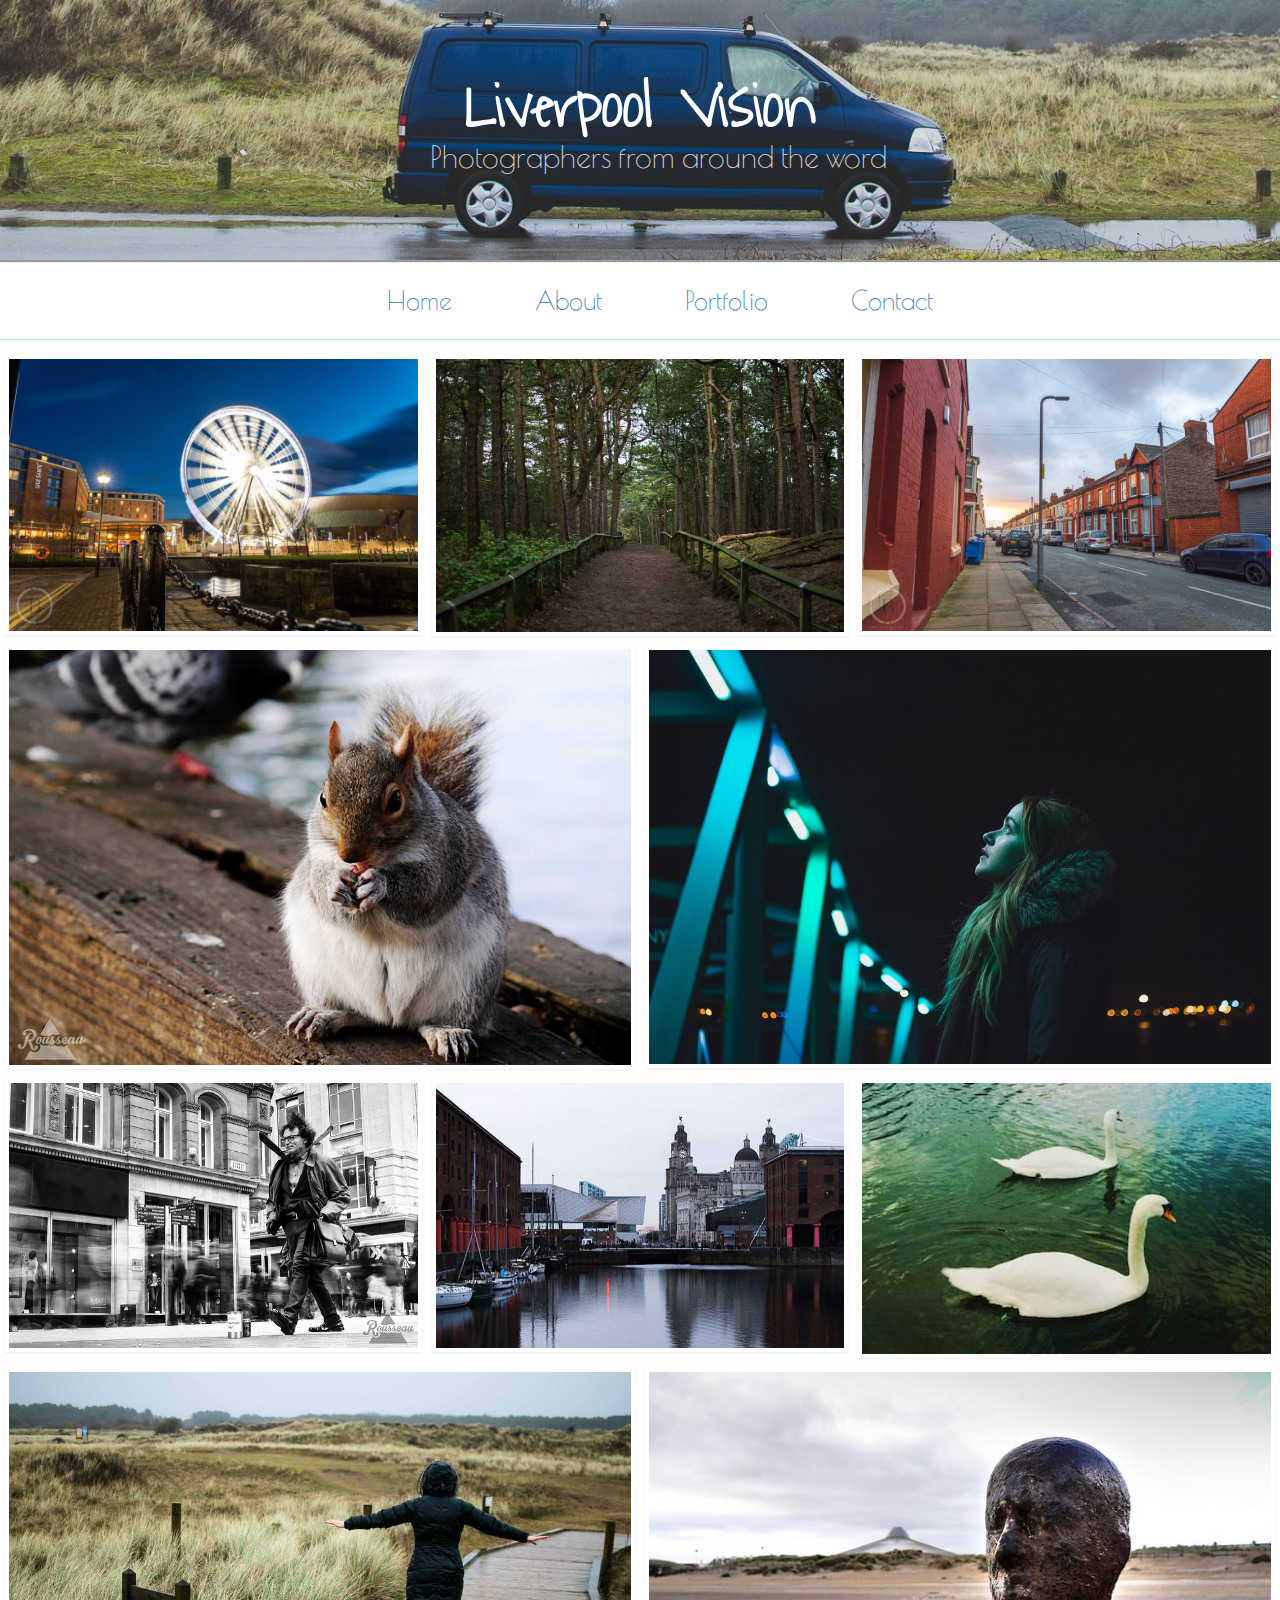
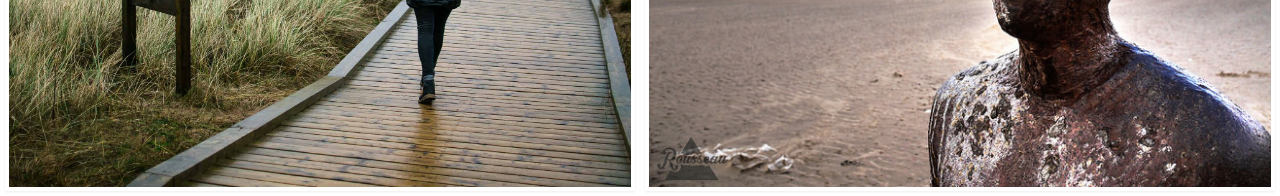
==== index.html @ 919be31b "media query" ====
<!DOCTYPE html>
<html>
  <head>
    <link href="./normalize.css" rel="stylesheet">
    <meta name="viewport" content="width=device-width, initial-scale=1">
    <link rel="stylesheet" type="text/css" href="./bootstrap-files/css/bootstrap.css">
    <link rel="stylesheet" type="text/css" href="./bootstrap-files/css/bootstrap-theme.css">
    <link rel="stylesheet" type="text/css" href="./my_website.css">
    <link rel="stylesheet" type="text/css"
          href="https://fonts.googleapis.com/css?family=Poiret One">
    <link rel="stylesheet" type="text/css"
          href="https://fonts.googleapis.com/css?family=Waiting for the Sunrise">
    <title>Liverpool Photo Blog</title>      
  </head>
  <body>
    <div class="whole-header">
      <div class="inner-headblock"
        <h1 id="main_title">
         <a id=title_link href="index.html">Liverpool Vision</a> 
        </h1>
        <h2 id="sub_heading">
          Photographers from around the word
        </h2> 
      </div>
    </div>  
           <ul id="menu_whole">
                    <li class="menu_item"><a href="#">Home</a></li>
                    <li class="menu_item"><a href="#">About</a></li>
                    <li class="menu_item"><a href="#"> Portfolio</a></li>
                    <li class="menu_item"><a href="#"> Contact</a></li>
            </ul>
    <div class="container.fluid">

      <div class="row">
        <div class="col-xs-12 col-sm-6 col-md-4">   
          <a href="Brian_wheel.jpeg" target="blank" class="thumbnail">
            <img src="Brian_wheel.jpeg" alt="Wheel at Docks">
          </a>
        </div>

        <div class="col-xs-12 col-sm-6 col-md-4">
          <a href="woodsreal.jpeg" target="blank" class="thumbnail">
            <img src="woodsreal.jpeg" alt="Woods">
           </a>
        </div>
        
        <div class="col-xs-12 col-sm-12 col-md-4">
            <a href="Allerton2.jpeg" target="blank" class="thumbnail">
              <img src="Allerton2.jpeg" alt="Allerton Road">
            </a>
        </div> 
      </div>

      <div class="row">
        <div class="col-xs-12 col-sm-6 col-md-6">
           <a href="Squirrel.jpeg" target="blank" class="thumbnail">
           <img src="Squirrel.jpeg" alt="Squirrel">
           </a>
        </div>
        <div class="col-xs-12 col-sm-6 col-md-6">
          <a href="Me1.png" target="blank" class="thumbnail">
            <img src="Me1.png" alt="Woman by Docks">
          </a>
        </div>
      </div>

      <div class="row">
        <div class="col-xs-12 col-sm-12 col-md-4">
            <a href="Still man.jpg" target="blank" class="thumbnail">
            <img src="Still man.jpg" alt="Still Man">
            </a>
        </div> 
        <div class="col-xs-12 col-sm-6 col-md-4">
          <a href="waterfront.jpg" target="blank" class="thumbnail">
            <img src="waterfront.jpg" alt="waterfront">
           </a>
        </div>
        <div class="col-xs-12 col-sm-6 col-md-4">
          <a href="swans.jpeg" target="blank" class="thumbnail">
              <img src="swans.jpeg" alt="Swans">
          </a>
        </div> 
      </div>

      <div class="row">
        <div class="col-xs-12 col-sm-12 col-md-6">
               <a href="woman arms.jpeg" target="blank" class="thumbnail">
              <img src="woman arms.jpeg" alt="Woman on Beach">
            </a>
        </div> 
        <div class="col-xs-12 col-sm-12 col-md-6">
               <a href="Statue.jpg" target="blank" class="thumbnail">
              <img src="Statue.jpg" alt="Statue.jpg">
            </a>
        </div>
      </div>
      
    </div>

  </body>

</html>
---- my_website.css ----
.whole-header {
	width: 100%;
	height: 260px;
}

.inner-headblock{
	background: url("van5.jpeg");
	background-size: cover;
	background-repeat: no-repeat;
	width: 100%;
	height: 260px;
	display: inline-block;
	background-position: 50% 50%;

}

#main_title {
	font-size: 65px;
	color: white;
	font-weight: bolder;
	position: absolute;
	text-align: center;
	padding-top: 60px;
	width:100%;
	font-family: "Waiting for the Sunrise";
}

#title_link{
	color:white;
	text-decoration: none;
}

#sub_heading {
	padding-left: 1cm;
	color: #d7d7d7;
	font-family: "Poiret One";
	position: absolute;
	text-align: center;
	width:100%;
	top:120px;


}

ul#menu_whole {
	font-family: "Poiret One";
	background-color: white;
	padding-bottom: 20px;
	text-align: center;
	border-bottom-style: groove;
	border-bottom-color: #ADDFFF;
	border-bottom-width: 1px;
	border-top-style: groove;
	padding-top: 20px;

}

.menu_item {
	display:inline;
	padding: 0px 40px 0px 40px;
	font-size: 1.8em;
}


body { 
	font-family: "Amatic SC"
	padding-top: 10px;
	overflow-x: hidden;

}

 .row .thumbnail {
    border:0;
    box-shadow:0;
    border-radius:0;

}

.thumbnail {
	margin-bottom: 0px;
}

.row {
	 overflow-x: hidden;
	 margin: 0px;
}

.row div {
	padding: 5px;
}



@media screen and (max-width: 352px) {

   #main_title { 
   	  font-size: 50px;
   	  padding-top: 70px; 
   	}

   #sub_heading { 
   	  font-size: 30px; 
   	}
 }
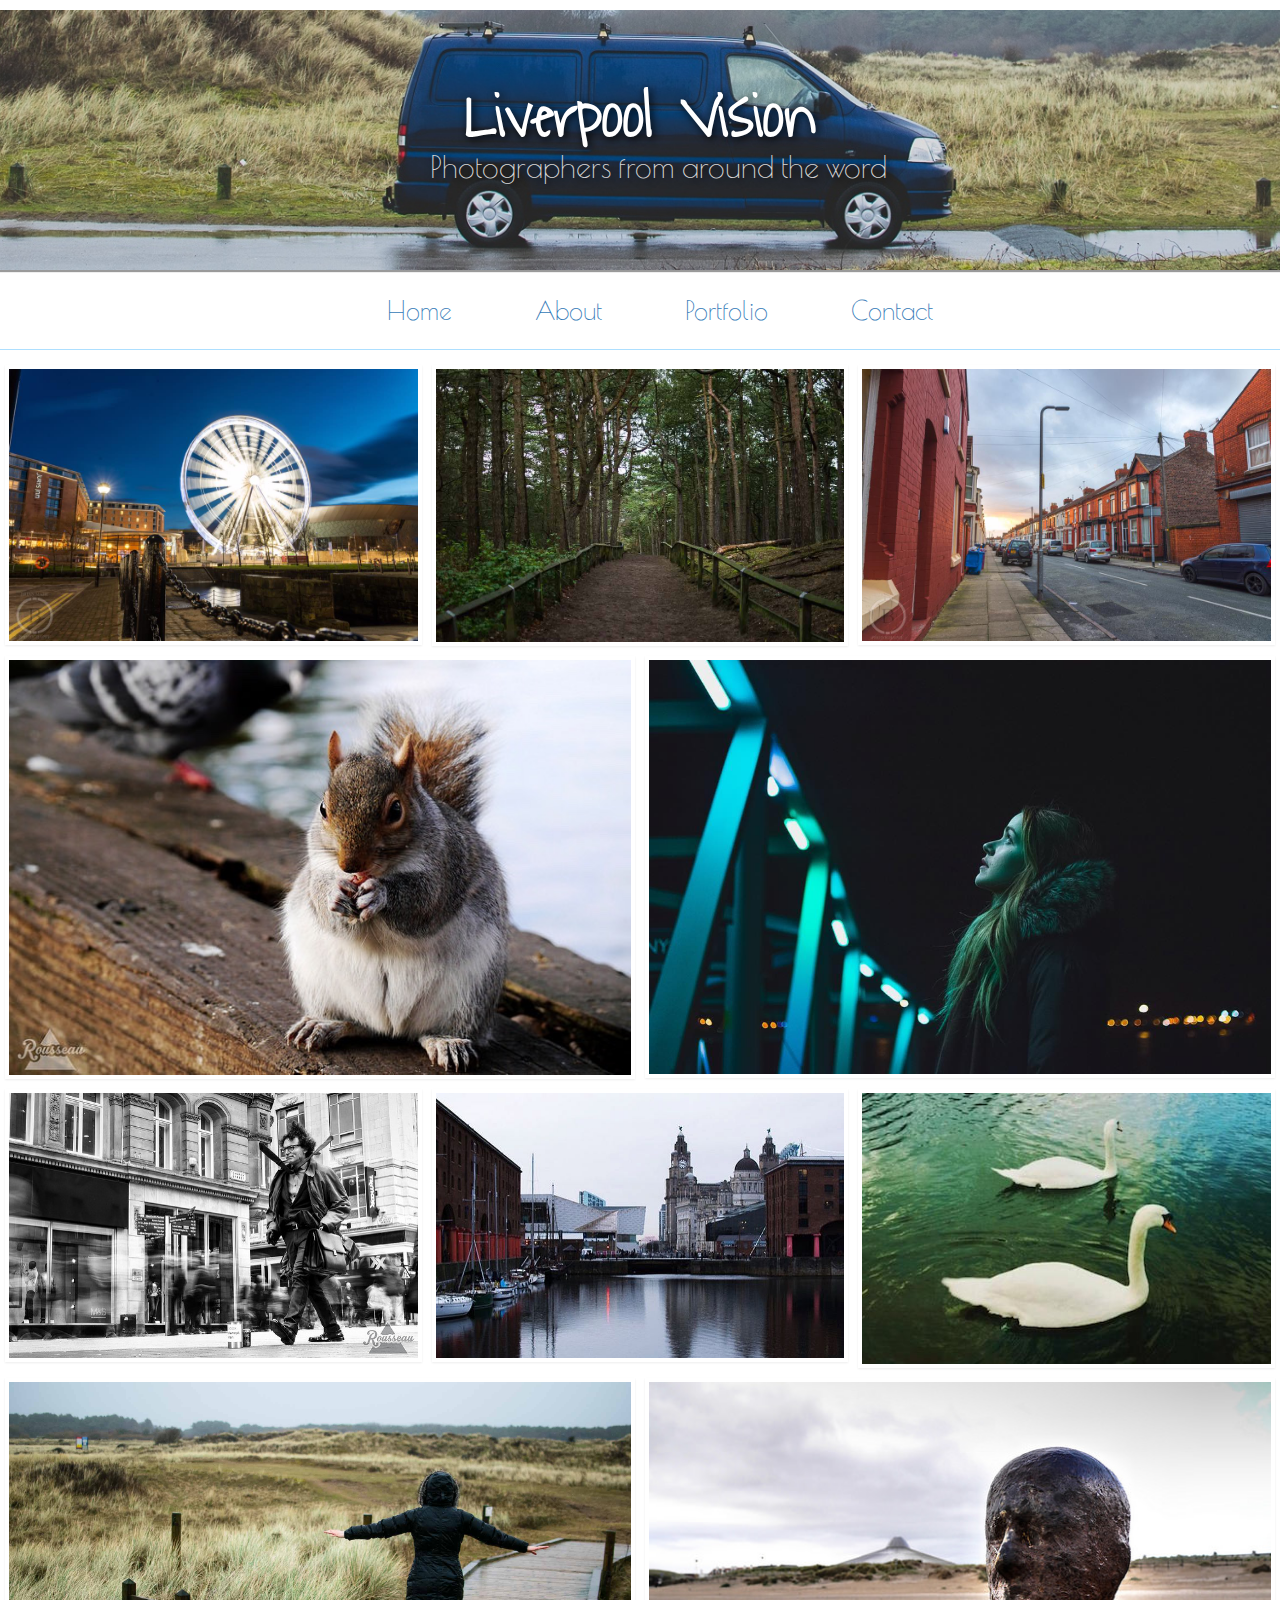
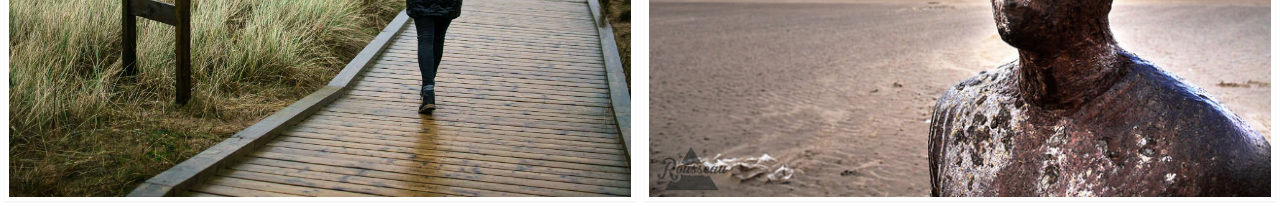
==== commit fae4f95d: "omg stuff" ====
--- a/index.html
+++ b/index.html
@@ -27,13 +27,15 @@
                     <li class="menu_item"><a href="#">Home</a></li>
                     <li class="menu_item"><a href="#">About</a></li>
                     <li class="menu_item"><a href="#"> Portfolio</a></li>
-                    <li class="menu_item"><a href="#"> Contact</a></li>
+                    <li class="menu_item"><a href="contactpage.html"> Contact</a></li>
             </ul>
     <div class="container.fluid">
 
       <div class="row">
-        <div class="col-xs-12 col-sm-6 col-md-4">   
-          <a href="Brian_wheel.jpeg" target="blank" class="thumbnail">
+        <div class="col-xs-12 col-sm-6 col-md-4"> 
+          <h3 class="text_photo"> Albert Docks</h3>
+           <h3 class="subtext_photo"> by Brian Mahe</h3>
+          <a href="https://www.facebook.com/Mahe.Brian" target="blank" class="thumbnail">
             <img src="Brian_wheel.jpeg" alt="Wheel at Docks">
           </a>
         </div>
--- a/my_website.css
+++ b/my_website.css
@@ -23,6 +23,7 @@
 	padding-top: 60px;
 	width:100%;
 	font-family: "Waiting for the Sunrise";
+	text-shadow: 2px 2px 8px #000;
 }
 
 #title_link{
@@ -63,7 +64,7 @@
 
 
 body { 
-	font-family: "Amatic SC"
+	font-family: "Poiret One";
 	padding-top: 10px;
 	overflow-x: hidden;
 
@@ -87,18 +88,72 @@
 
 .row div {
 	padding: 5px;
+
 }
 
+.text_photo {
+	text-align: center;
+	position: absolute;
+	margin-top: 25%;
+	width: 100%;
+	height:100%
+	background-color#ffffff;
+	opacity: 0;
+	color:black;
+	font-weight: bolder;
+}
 
+.subtext_photo{
+	text-align: center;
+	position: absolute;
+	margin-top: 35%;
+	width: 100%;
+	height:100%
+	background-color#ffffff;
+	opacity: 0;
+	color:black;
+	font-weight: bolder;
+	letter-spacing: 2px;
+}
+
+.col-xs-12.col-sm-6.col-md-4:hover img{
+	opacity: 0.3;
+}
+
+.col-xs-12.col-sm-6.col-md-4:hover .text_photo{
+	opacity: 1;
+
+}
+
+.col-xs-12.col-sm-6.col-md-4:hover .subtext_photo{
+	opacity: 1;
+
+}
+
+.col-xs-12.col-sm-12.col-md-4:hover img{
+	opacity: 0.3;
+}
+
+.col-xs-12.col-sm-6.col-md-6:hover img{
+	opacity: 0.3;
+}
+
+.col-xs-12.col-sm-12.col-md-6:hover img{
+	opacity: 0.3;
+}
+
+.text_wheel:hover{
+
+}
 
 @media screen and (max-width: 352px) {
 
    #main_title { 
-   	  font-size: 50px;
+   	  font-size: 45px;
    	  padding-top: 70px; 
    	}
 
    #sub_heading { 
    	  font-size: 30px; 
    	}
- }
+ }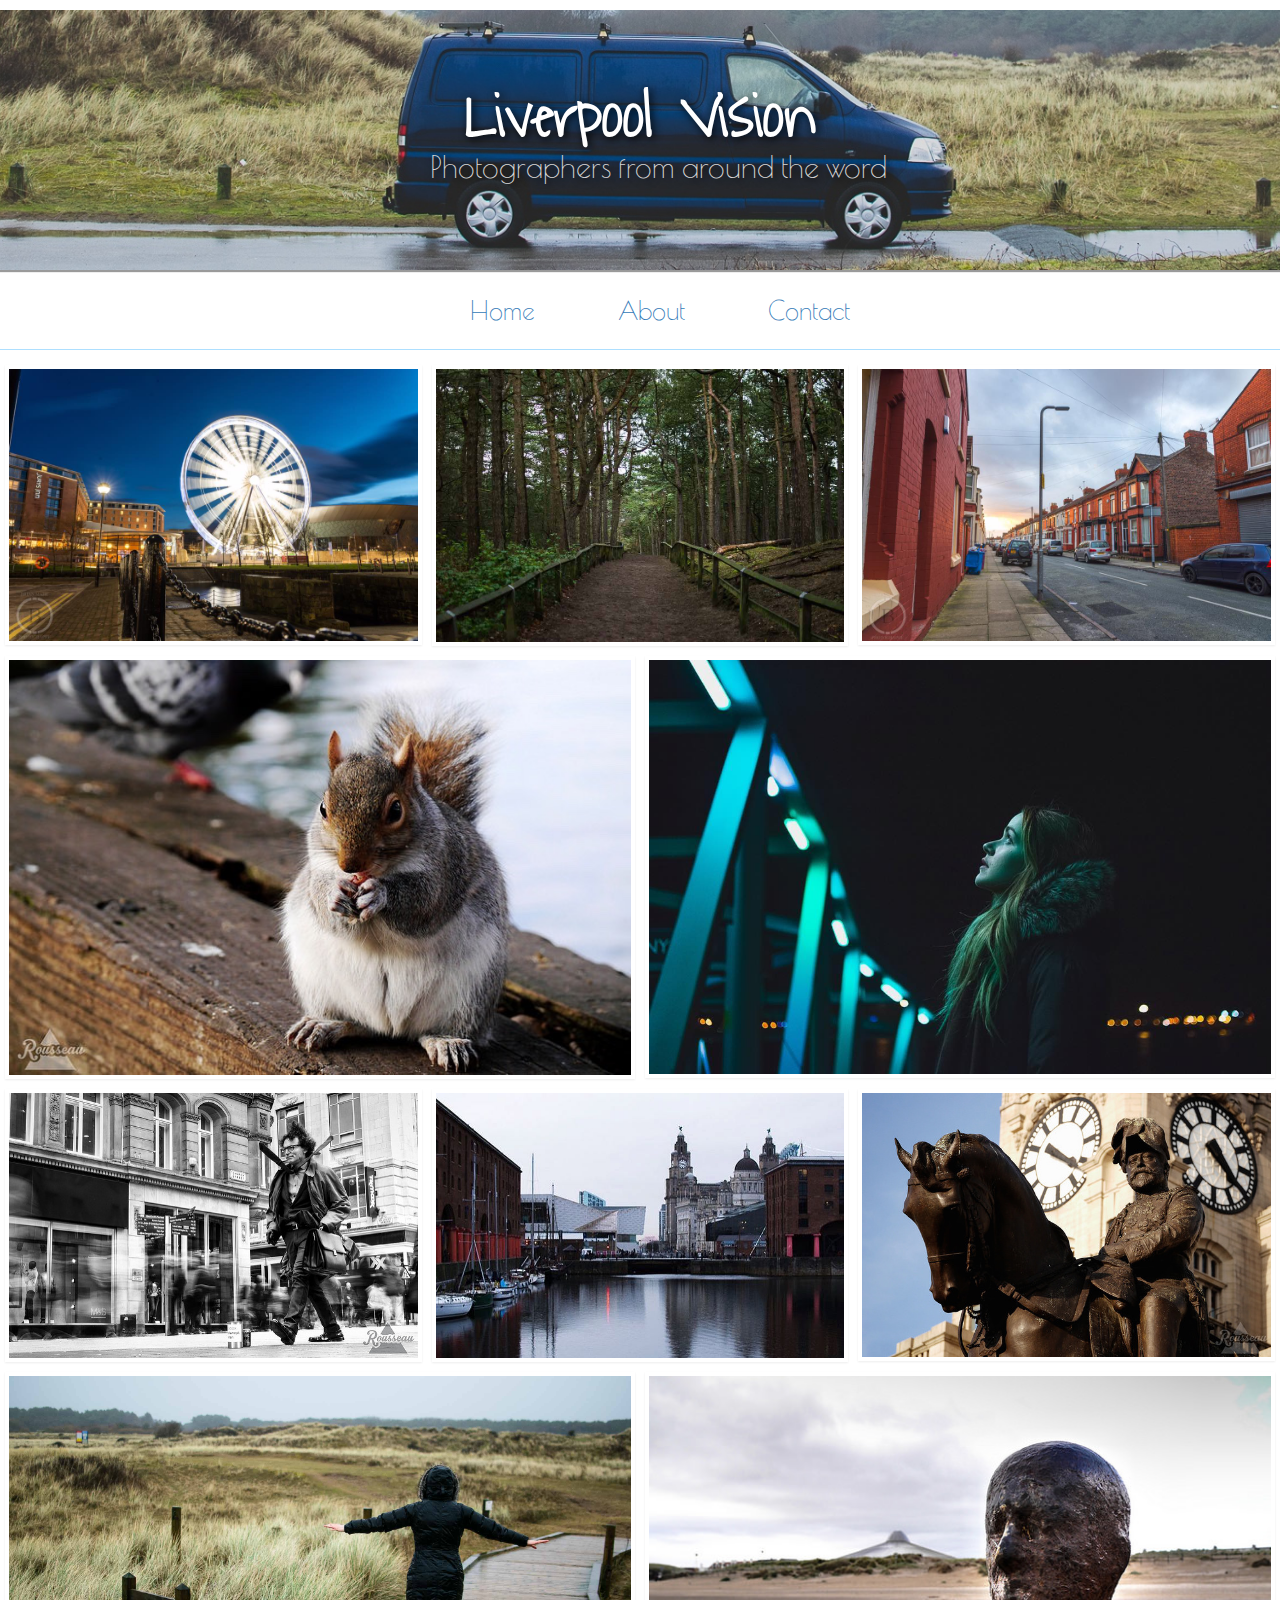
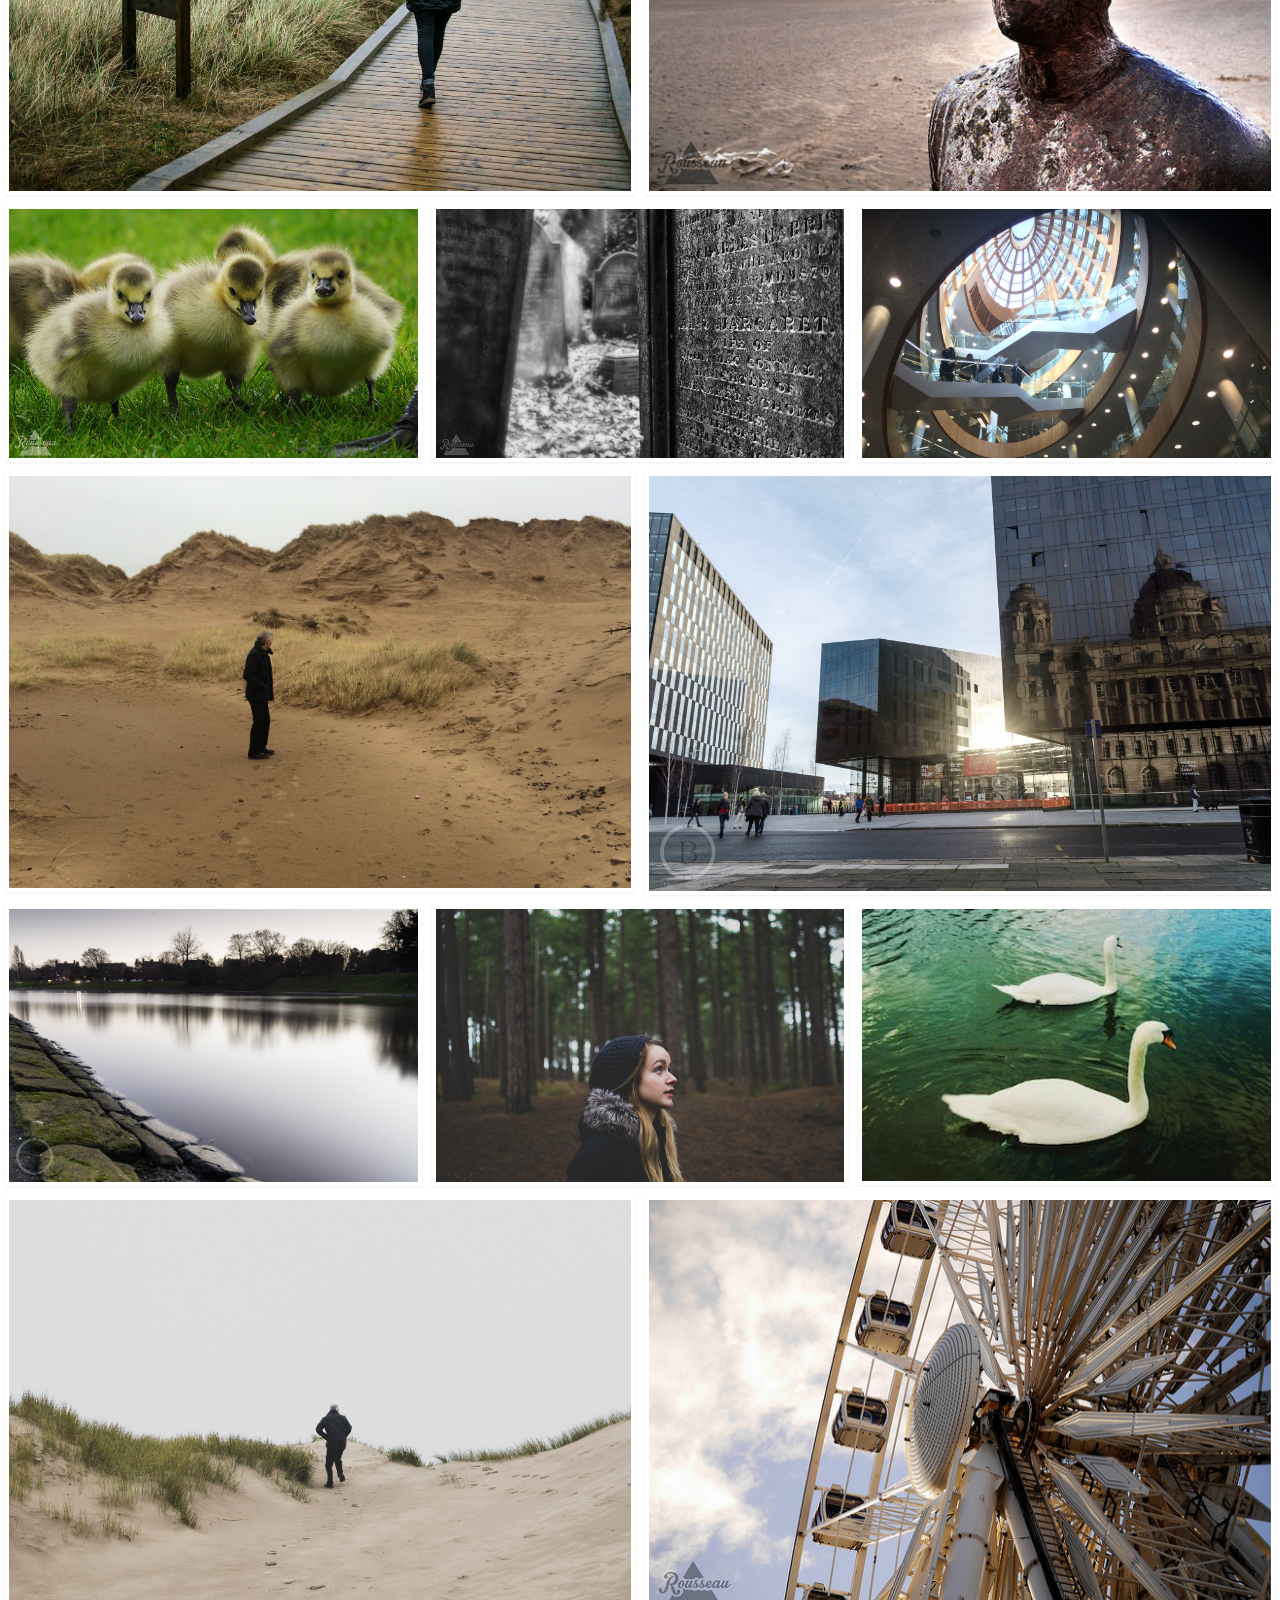
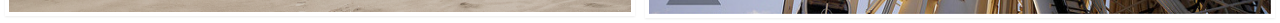
==== commit dddef057: "almost done" ====
--- a/index.html
+++ b/index.html
@@ -5,6 +5,7 @@
     <meta name="viewport" content="width=device-width, initial-scale=1">
     <link rel="stylesheet" type="text/css" href="./bootstrap-files/css/bootstrap.css">
     <link rel="stylesheet" type="text/css" href="./bootstrap-files/css/bootstrap-theme.css">
+    <link rel="stylesheet" href="https://maxcdn.bootstrapcdn.com/font-awesome/4.6.1/css/font-awesome.min.css">
     <link rel="stylesheet" type="text/css" href="./my_website.css">
     <link rel="stylesheet" type="text/css"
           href="https://fonts.googleapis.com/css?family=Poiret One">
@@ -24,9 +25,8 @@
       </div>
     </div>  
            <ul id="menu_whole">
-                    <li class="menu_item"><a href="#">Home</a></li>
-                    <li class="menu_item"><a href="#">About</a></li>
-                    <li class="menu_item"><a href="#"> Portfolio</a></li>
+                    <li class="menu_item"><a href="index.html">Home</a></li>
+                    <li class="menu_item"><a href="about.html">About</a></li>
                     <li class="menu_item"><a href="contactpage.html"> Contact</a></li>
             </ul>
     <div class="container.fluid">
@@ -34,66 +34,168 @@
       <div class="row">
         <div class="col-xs-12 col-sm-6 col-md-4"> 
           <h3 class="text_photo"> Albert Docks</h3>
+          <h3 class="subtext_photo"> by Brian Mahe</h3>
+            <a href="https://www.facebook.com/Mahe.Brian" target="blank" class="thumbnail">
+              <img src="Brian_wheel.jpeg" alt="Wheel at Docks">
+            </a>
+        </div>
+
+        <div class="col-xs-12 col-sm-6 col-md-4">
+         <h3 class="text_photo"> Formby Red Squirrel Walk</h3>
+           <h3 class="subtext_photo"> by Eddie Delaveau</h3>
+             <a href="https://instagram.com/ed_delaveau" target="blank" class="thumbnail">
+            <img src="woodsreal.jpeg" alt="Woods">
+           </a>
+        </div>
+        
+        <div class="col-xs-12 col-sm-12 col-md-4">
+          <h3 class="text_photo"> Allerton Road</h3>
+          <h3 class="subtext_photo"> by Brian Mahe</h3>
+            <a href="https://www.facebook.com/Mahe.Brian" target="blank" class="thumbnail">
+              <img src="Allerton2.jpeg" alt="Allerton Road">
+            </a>
+        </div> 
+      </div>
+
+      <div class="row">
+        <div class="col-xs-12 col-sm-6 col-md-6">
+          <h3 class="text_photo"> Little Squirrel</h3>
+          <h3 class="subtext_photo"> by Alexandre Rousseau</h3>
+            <a href="https://www.flickr.com/photos/126137277@N04/" target="blank" class="thumbnail">
+              <img src="Squirrel.jpeg" alt="Squirrel">
+            </a>
+        </div>
+        <div class="col-xs-12 col-sm-6 col-md-6">
+           <h3 class="text_photo"> Taking the Ferry</h3>
+          <h3 class="subtext_photo"> by Eddie Delaveau</h3>
+            <a href="https://instagram.com/ed_delaveau" target="blank" class="thumbnail">
+            <img src="Me1.png" alt="Woman by Docks">
+          </a>
+        </div>
+      </div>
+
+      <div class="row">
+        <div class="col-xs-12 col-sm-12 col-md-4">
+            <h3 class="text_photo"> Windswept Man</h3>
+          <h3 class="subtext_photo"> by Alexandre Rousseau</h3>
+            <a href="https://www.flickr.com/photos/126137277@N04/" target="blank" class="thumbnail">
+            <img src="Still man.jpg" alt="Windswept Man">
+            </a>
+        </div> 
+        <div class="col-xs-12 col-sm-6 col-md-4">
+           <h3 class="text_photo"> Liverpool Docks</h3>
+           <h3 class="subtext_photo"> by Olivia Barnes-Brett</h3>
+             <a href="https://instagram.com/ed_delaveau" target="blank" class="thumbnail">
+            <img src="waterfront.jpg" alt="waterfront">
+           </a>
+        </div>
+        <div class="col-xs-12 col-sm-6 col-md-4">
+          <h3 class="text_photo"> Liver Building</h3>
+          <h3 class="subtext_photo"> by Alexandre Rousseau</h3>
+            <a href="https://www.flickr.com/photos/126137277@N04/" target="blank" class="thumbnail">
+              <img src="casimir liver.jpg" alt="Liver Building">
+          </a>
+        </div> 
+      </div>
+
+      <div class="row">
+        <div class="col-xs-12 col-sm-12 col-md-6">
+            <h3 class="text_photo"> Flying to Formby</h3>
+            <h3 class="subtext_photo"> by Eddie Delaveau</h3>
+              <a href="https://instagram.com/ed_delaveau" target="blank" class="thumbnail">
+                <img src="woman arms.jpeg" alt="Woman on Beach">
+              </a>
+        </div> 
+        <div class="col-xs-12 col-sm-12 col-md-6">
+            <h3 class="text_photo"> Crosby Beach</h3>
+            <h3 class="subtext_photo"> by Alexandre Rousseau</h3>
+              <a href="https://www.flickr.com/photos/126137277@N04/" target="blank" class="thumbnail">
+                <img src="Statue.jpg" alt="Crosby Beach">
+              </a>
+        </div>
+      </div>
+
+      <div class="row">
+        <div class="col-xs-12 col-sm-6 col-md-4">
+            <h3 class="text_photo"> Sefton Ducklings</h3>
+            <h3 class="subtext_photo"> by Alexandre Rousseau</h3>
+              <a href="https://www.flickr.com/photos/126137277@N04/" target="blank" class="thumbnail">
+            <img src="sefton casimir.jpg" alt="Ducklings">
+            </a>
+        </div> 
+        <div class="col-xs-12 col-sm-6 col-md-4">
+           <h3 class="text_photo"> At the Cemetery</h3>
+            <h3 class="subtext_photo"> by Alexandre Rousseau</h3>
+              <a href="https://www.flickr.com/photos/126137277@N04/" target="blank" class="thumbnail">
+            <img src="cem casimir.jpg" alt="cemetery">
+           </a>
+        </div>
+        <div class="col-xs-12 col-sm-12 col-md-4">
+          <h3 class="text_photo"> Central Library</h3>
+          <h3 class="subtext_photo"> by Olivia Barnes-Brett</h3>
+            <a href="https://instagram.com/ed_delaveau" target="blank" class="thumbnail">
+              <img src="Library me.jpg" alt="Central Library">
+            </a>
+        </div> 
+      </div>
+
+        <div class="row">
+        <div class="col-xs-12 col-sm-6 col-md-6">
+          <h3 class="text_photo">Formby Sand Dunes</h3>
+          <h3 class="subtext_photo"> by Olivia Barnes-Brett</h3>
+            <a href="https://instagram.com/ed_delaveau" target="blank" class="thumbnail">
+              <img src="me_aman.jpg" alt="a man on the beach">
+            </a>
+        </div>
+        <div class="col-xs-12 col-sm-6 col-md-6">
+          <h3 class="text_photo"> Mann Island</h3>
+          <h3 class="subtext_photo"> by Brian Mahe</h3>
+            <a href="https://www.facebook.com/Mahe.Brian" target="blank" class="thumbnail">
+           <img src="Mann island.jpg" alt="Mann island">
+          </a>
+        </div>
+      </div>
+
+      <div class="row">
+        <div class="col-xs-12 col-sm-6 col-md-4"> 
+          <h3 class="text_photo"> Walk Along the Water</h3>
            <h3 class="subtext_photo"> by Brian Mahe</h3>
           <a href="https://www.facebook.com/Mahe.Brian" target="blank" class="thumbnail">
-            <img src="Brian_wheel.jpeg" alt="Wheel at Docks">
-          </a>
-        </div>
-
-        <div class="col-xs-12 col-sm-6 col-md-4">
-          <a href="woodsreal.jpeg" target="blank" class="thumbnail">
-            <img src="woodsreal.jpeg" alt="Woods">
+            <img src="Brian_water.jpg" alt="Water">
+          </a>
+        </div>
+
+        <div class="col-xs-12 col-sm-6 col-md-4">
+         <h3 class="text_photo"> Lost in Formby Woods</h3>
+           <h3 class="subtext_photo"> by Eddie Delaveau</h3>
+             <a href="https://instagram.com/ed_delaveau" target="blank" class="thumbnail">
+            <img src="female.jpg" alt="In the woods">
            </a>
         </div>
         
         <div class="col-xs-12 col-sm-12 col-md-4">
-            <a href="Allerton2.jpeg" target="blank" class="thumbnail">
-              <img src="Allerton2.jpeg" alt="Allerton Road">
-            </a>
-        </div> 
-      </div>
-
-      <div class="row">
-        <div class="col-xs-12 col-sm-6 col-md-6">
-           <a href="Squirrel.jpeg" target="blank" class="thumbnail">
-           <img src="Squirrel.jpeg" alt="Squirrel">
-           </a>
-        </div>
-        <div class="col-xs-12 col-sm-6 col-md-6">
-          <a href="Me1.png" target="blank" class="thumbnail">
-            <img src="Me1.png" alt="Woman by Docks">
-          </a>
-        </div>
-      </div>
-
-      <div class="row">
-        <div class="col-xs-12 col-sm-12 col-md-4">
-            <a href="Still man.jpg" target="blank" class="thumbnail">
-            <img src="Still man.jpg" alt="Still Man">
-            </a>
-        </div> 
-        <div class="col-xs-12 col-sm-6 col-md-4">
-          <a href="waterfront.jpg" target="blank" class="thumbnail">
-            <img src="waterfront.jpg" alt="waterfront">
-           </a>
-        </div>
-        <div class="col-xs-12 col-sm-6 col-md-4">
-          <a href="swans.jpeg" target="blank" class="thumbnail">
+            <h3 class="text_photo"> Swans</h3>
+           <h3 class="subtext_photo"> by Eve Btl</h3>
+             <a href="swans.jpeg" target="blank" class="thumbnail">
               <img src="swans.jpeg" alt="Swans">
-          </a>
-        </div> 
-      </div>
-
-      <div class="row">
-        <div class="col-xs-12 col-sm-12 col-md-6">
-               <a href="woman arms.jpeg" target="blank" class="thumbnail">
-              <img src="woman arms.jpeg" alt="Woman on Beach">
-            </a>
-        </div> 
-        <div class="col-xs-12 col-sm-12 col-md-6">
-               <a href="Statue.jpg" target="blank" class="thumbnail">
-              <img src="Statue.jpg" alt="Statue.jpg">
-            </a>
+            </a>
+        </div> 
+      </div>
+
+      <div class="row">
+        <div class="col-xs-12 col-sm-6 col-md-6">
+           <h3 class="text_photo"> White Sand at Formby Beach</h3>
+           <h3 class="subtext_photo"> by Eddie Delaveau</h3>
+             <a href="https://instagram.com/ed_delaveau" target="blank" class="thumbnail">
+           <img src="Beach distance man.jpg" alt="Far away Man">
+           </a>
+        </div>
+        <div class="col-xs-12 col-sm-6 col-md-6">
+            <h3 class="text_photo"> Wheel by the Docks</h3>
+            <h3 class="subtext_photo"> by Alexandre Rousseau</h3>
+              <a href="https://www.flickr.com/photos/126137277@N04/" target="blank" class="thumbnail">
+                <img src="casimir wheel.jpg" alt="Big Wheel">
+              </a>
         </div>
       </div>
       
--- a/my_website.css
+++ b/my_website.css
@@ -24,6 +24,8 @@
 	width:100%;
 	font-family: "Waiting for the Sunrise";
 	text-shadow: 2px 2px 8px #000;
+	-webkit-transition-duration: 0; /* Safari */
+    transition-duration: 0;
 }
 
 #title_link{
@@ -114,32 +116,86 @@
 	color:black;
 	font-weight: bolder;
 	letter-spacing: 2px;
-}
-
-.col-xs-12.col-sm-6.col-md-4:hover img{
+
+}
+.col-xs-12.col-sm-6.col-md-4:hover .text_photo{
+	opacity: 1;
+
+}
+
+.col-xs-12.col-sm-6.col-md-4:hover .subtext_photo{
+	opacity: 1;
+
+}
+
+.col-xs-12.col-sm-6.col-md-6:hover .text_photo{
+	opacity: 1;
+}
+
+.col-xs-12.col-sm-6.col-md-6:hover .subtext_photo{
+	opacity: 1;
+}
+
+
+.col-xs-12.col-sm-12.col-md-4:hover .text_photo{
+	opacity: 1;
+
+}
+
+.col-xs-12.col-sm-12.col-md-4:hover .subtext_photo{
+	opacity: 1;
+
+}
+
+.col-xs-12.col-sm-12.col-md-6:hover .text_photo {
+	opacity: 1;
+}
+
+.col-xs-12.col-sm-12.col-md-6:hover .subtext_photo {
+	opacity: 1;
+}
+
+.col-xs-12.col-sm-6.col-md-4 img{
+	-webkit-transition-duration: 0.6s; /* Safari */
+    transition-duration: 0.6s;
+}
+.col-xs-12.col-sm-6.col-md-4:hover img {
 	opacity: 0.3;
-}
-
-.col-xs-12.col-sm-6.col-md-4:hover .text_photo{
-	opacity: 1;
-
-}
-
-.col-xs-12.col-sm-6.col-md-4:hover .subtext_photo{
-	opacity: 1;
-
+	-webkit-transition-duration: 0.6s; /* Safari */
+    transition-duration: 0.6s;d
+}
+
+.col-xs-12.col-sm-12.col-md-4 img{
+	-webkit-transition-duration: 0.6s; /* Safari */
+    transition-duration: 0.6s;
 }
 
 .col-xs-12.col-sm-12.col-md-4:hover img{
 	opacity: 0.3;
+	-webkit-transition-duration: 0.6s; /* Safari */
+    transition-duration: 0.6s;
+}
+
+
+.col-xs-12.col-sm-6.col-md-6 img {
+-webkit-transition-duration: 0.6s; /* Safari */
+    transition-duration: 0.6s;
 }
 
 .col-xs-12.col-sm-6.col-md-6:hover img{
 	opacity: 0.3;
-}
-
+	-webkit-transition-duration: 0.6s; /* Safari */
+    transition-duration: 0.6s;
+}
+
+.col-xs-12.col-sm-12.col-md-6 img{
+	-webkit-transition-duration: 0.6s; /* Safari */
+    transition-duration: 0.6s;
+}
 .col-xs-12.col-sm-12.col-md-6:hover img{
 	opacity: 0.3;
+	-webkit-transition-duration: 0.6s; /* Safari */
+    transition-duration: 0.6s;
 }
 
 .text_wheel:hover{
@@ -156,4 +212,281 @@
    #sub_heading { 
    	  font-size: 30px; 
    	}
- }+ }
+
+ /*About US ----------------*/
+
+.central_grey{
+	background-color:rgba(72,72,72,0.4);
+	padding-left:35px;
+	padding-right:35px;
+	padding-top:35px;
+	padding-bottom:50px;
+	width: 450px;
+	float: left;
+	left: 50%;
+	position: absolute;
+  	margin-top:30px;
+	margin-left: -210px;
+  -moz-border-radius: 7px;
+  -webkit-border-radius: 7px;
+}
+
+.central_text {
+	border:20px;
+	background-color:white;
+	width:100%;
+	 -moz-border-radius: 7px;
+  -webkit-border-radius: 7px;
+}
+
+#about_us
+{
+	text-align: center;
+	margin-top: 0px;
+	margin-bottom: 20px;
+	color:white;
+	text-shadow: 2px 2px 2px #000;
+	font-weight: bolder;
+	font-size: 50px;
+
+}
+
+.paragraph_indiv{
+	padding: 8px;
+	font-size: 20px;
+}
+
+.paragraph_indiv_social {
+	padding: 8px;
+	font-weight: bolder;
+	font-size: 20px;
+}
+
+.fa-camera-retro.fa-2x {
+	color:#493D26;
+	text-shadow: 2px 2px 2px #d3d3d3;
+	-webkit-transition: .2s ease;
+	-moz-transition: .2s ease;
+	-o-transition: .2s ease;
+	-ms-transition: .2s ease;
+	transition: .2s ease;
+}
+
+.fa-camera-retro.fa-2x:hover {
+	color:#837E7C;
+}
+
+.fa-facebook-official.fa-2x {
+	color: #1569C7;
+	text-shadow: 2px 2px 2px #d3d3d3;
+	-webkit-transition: .2s ease;
+	-moz-transition: .2s ease;
+	-o-transition: .2s ease;
+	-ms-transition: .2s ease;
+	transition: .2s ease;
+}
+
+.fa-facebook-official.fa-2x:hover {
+	color:#79BAEC;
+}
+
+.fa-flickr.fa-2x {
+	color: #C12267;
+	text-shadow: 2px 2px 2px #d3d3d3;
+	-webkit-transition: .2s ease;
+	-moz-transition: .2s ease;
+	-o-transition: .2s ease;
+	-ms-transition: .2s ease;
+	transition: .2s ease;
+}
+
+.fa-flickr.fa-2x:hover {
+	color:#F778A1;
+}
+
+@media only screen and (max-width: 580px) {
+	.central_grey {
+		left: 3%;
+		margin-right: 3%;
+		margin-left: 3%;
+		width: 88%;
+		padding-left: 3%;
+		padding-right: 3%;
+	}
+}
+
+ /*Contact Page ---------------*/
+
+ @import url(http://fonts.googleapis.com/css?family=Montserrat:400,700);
+
+html{    background:url(Contact_background.jpg);
+  	background-size: cover;
+	background-repeat: no-repeat;
+	width: 100%;
+	height: 1300px;
+	background-position: 50% 50%;
+}
+
+#feedback-page{
+	text-align:center;
+}
+
+#form-main{
+	width:100%;
+	float:left;
+	padding-top:0px;
+}
+
+#form-div {
+	background-color:rgba(72,72,72,0.4);
+	padding-left:35px;
+	padding-right:35px;
+	padding-top:35px;
+	padding-bottom:50px;
+	width: 450px;
+	float: left;
+	left: 50%;
+	position: absolute;
+  	margin-top:30px;
+	margin-left: -210px;
+  -moz-border-radius: 7px;
+  -webkit-border-radius: 7px;
+}
+
+.feedback-input {
+	color:#3c3c3c;
+	font-family: Helvetica, Arial, sans-serif;
+  	font-weight:500;
+	font-size: 18px;
+	border-radius: 0;
+	line-height: 22px;
+	background-color: #fbfbfb;
+	padding: 13px 13px 13px 54px;
+	margin-bottom: 10px;
+	width:100%;
+	-webkit-box-sizing: border-box;
+	-moz-box-sizing: border-box;
+	-ms-box-sizing: border-box;
+	box-sizing: border-box;
+  	border: 3px solid rgba(0,0,0,0);
+}
+
+.feedback-input:focus{
+	background: #fff;
+	box-shadow: 0;
+	border: 3px solid #337ab7;
+	color: black;
+	outline: none;
+  	padding: 13px 13px 13px 54px;
+}
+
+.focused{
+	color:#30aed6;
+	border:#30aed6 solid 3px;
+}
+
+/* Icons ---------------------------------- */
+#name{
+	background-image: url(http://rexkirby.com/kirbyandson/images/name.svg);
+	background-size: 30px 30px;
+	background-position: 11px 8px;
+	background-repeat: no-repeat;
+}
+
+#name:focus{
+	background-image: url(http://rexkirby.com/kirbyandson/images/name.svg);
+	background-size: 30px 30px;
+	background-position: 8px 5px;
+  background-position: 11px 8px;
+	background-repeat: no-repeat;
+}
+
+#email{
+	background-image: url(http://rexkirby.com/kirbyandson/images/email.svg);
+	background-size: 30px 30px;
+	background-position: 11px 8px;
+	background-repeat: no-repeat;
+}
+
+#email:focus{
+	background-image: url(http://rexkirby.com/kirbyandson/images/email.svg);
+	background-size: 30px 30px;
+  background-position: 11px 8px;
+	background-repeat: no-repeat;
+}
+
+#comment{
+	background-image: url(http://rexkirby.com/kirbyandson/images/comment.svg);
+	background-size: 30px 30px;
+	background-position: 11px 8px;
+	background-repeat: no-repeat;
+}
+
+textarea {
+    width: 100%;
+    height: 150px;
+    line-height: 150%;
+    resize:vertical;
+}
+
+input:hover, textarea:hover,
+input:focus, textarea:focus {
+	background-color:white;
+}
+
+#button-blue{
+	font-family: 'Montserrat', Arial, Helvetica, sans-serif;
+	float:left;
+	width: 100%;
+	border: #fbfbfb solid 4px;
+	cursor:pointer;
+	background-color: #337ab7;
+	color:white;
+	font-size:24px;
+	padding-top:22px;
+	padding-bottom:22px;
+	-webkit-transition: all 0.5s;
+	-moz-transition: all 0.5s;
+	transition: all 0.5s;
+  margin-top:-4px;
+  font-weight:700;
+}
+
+#button-blue:hover{
+	background-color: white;
+	color: #337ab7;
+	border: #337ab7 solid 4px;
+
+}
+	
+.submit:hover {
+	color:#337ab7;
+}
+	
+.ease {
+	width: 0px;
+	height: 74px;
+	background-color: #fbfbfb;
+	-webkit-transition: .5s ease;
+	-moz-transition: .5s ease;
+	-o-transition: .5s ease;
+	-ms-transition: .5s ease;
+	transition: .5s ease;
+}
+
+.submit:hover .ease{
+  width:100%;
+  background-color:white;
+}
+
+@media only screen and (max-width: 580px) {
+	#form-div{
+		left: 3%;
+		margin-right: 3%;
+		margin-left: 3%;
+		width: 88%;
+		padding-left: 3%;
+		padding-right: 3%;
+	}
+}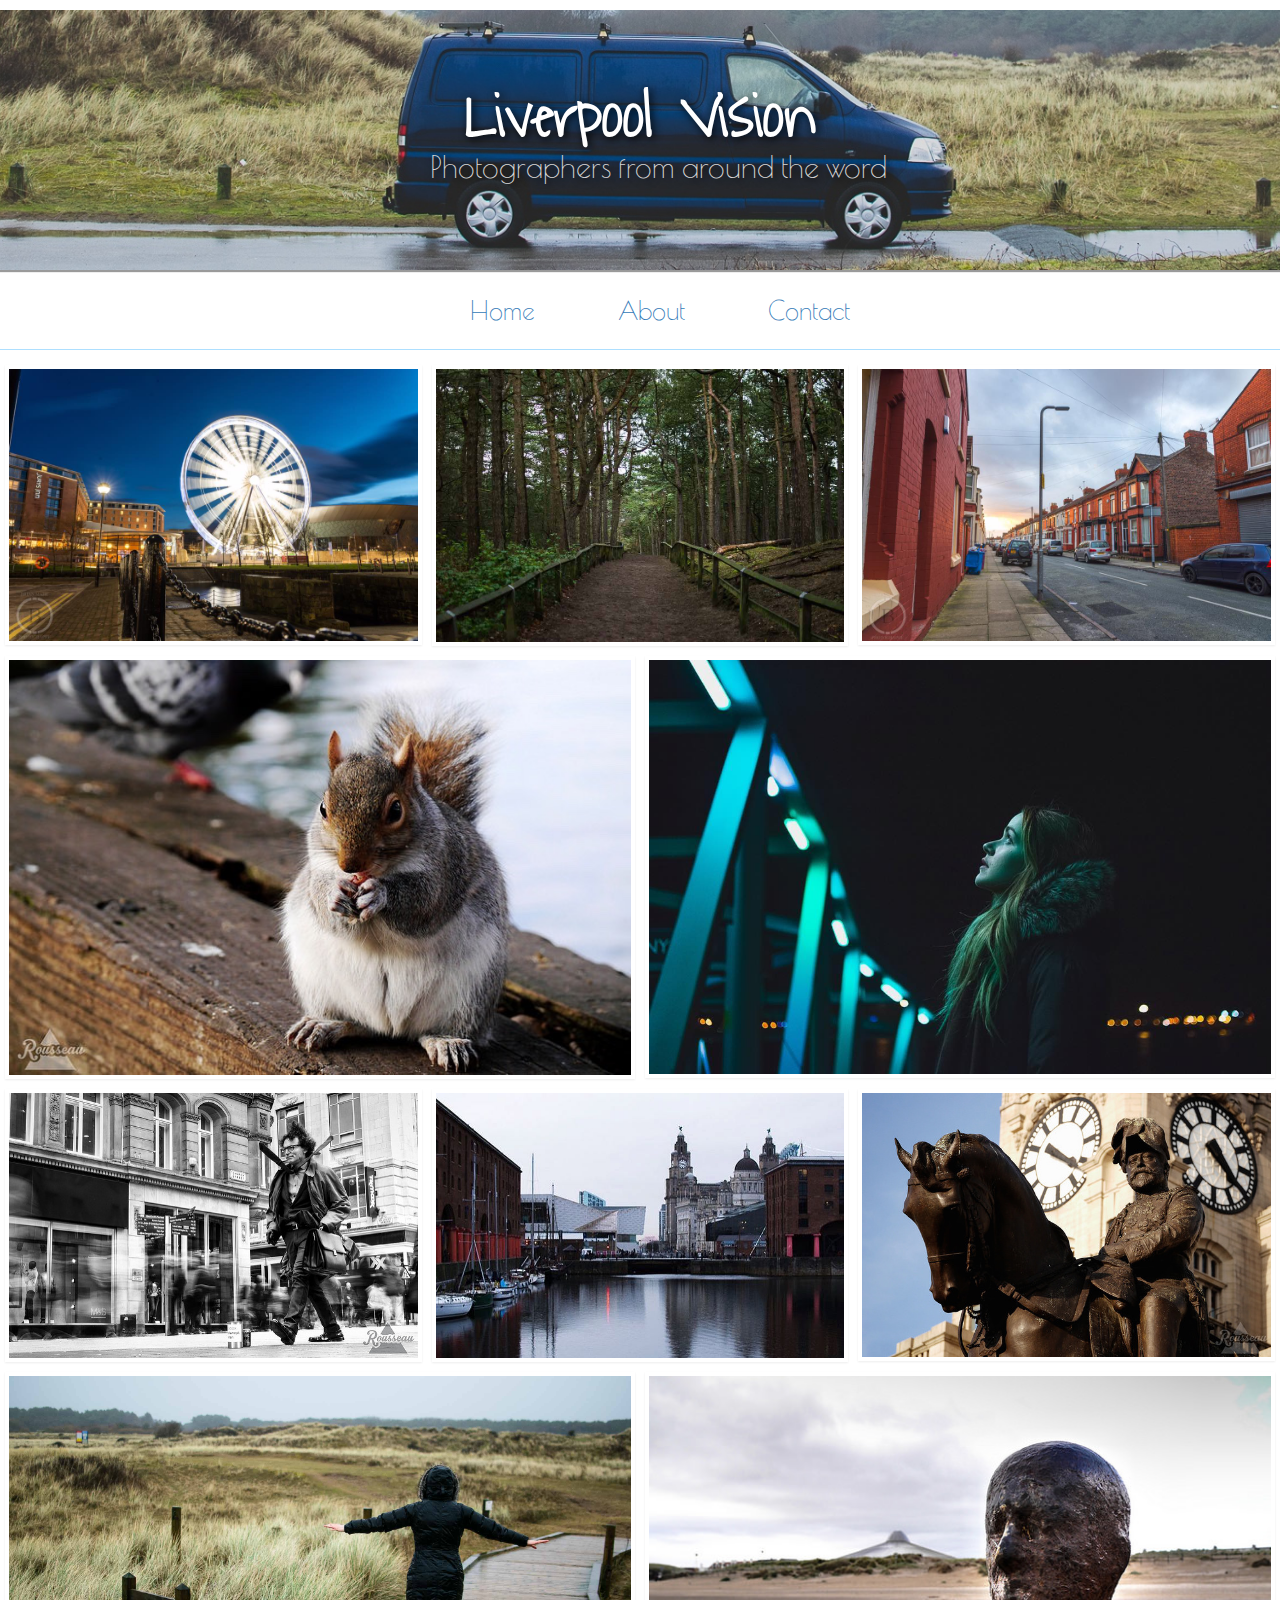
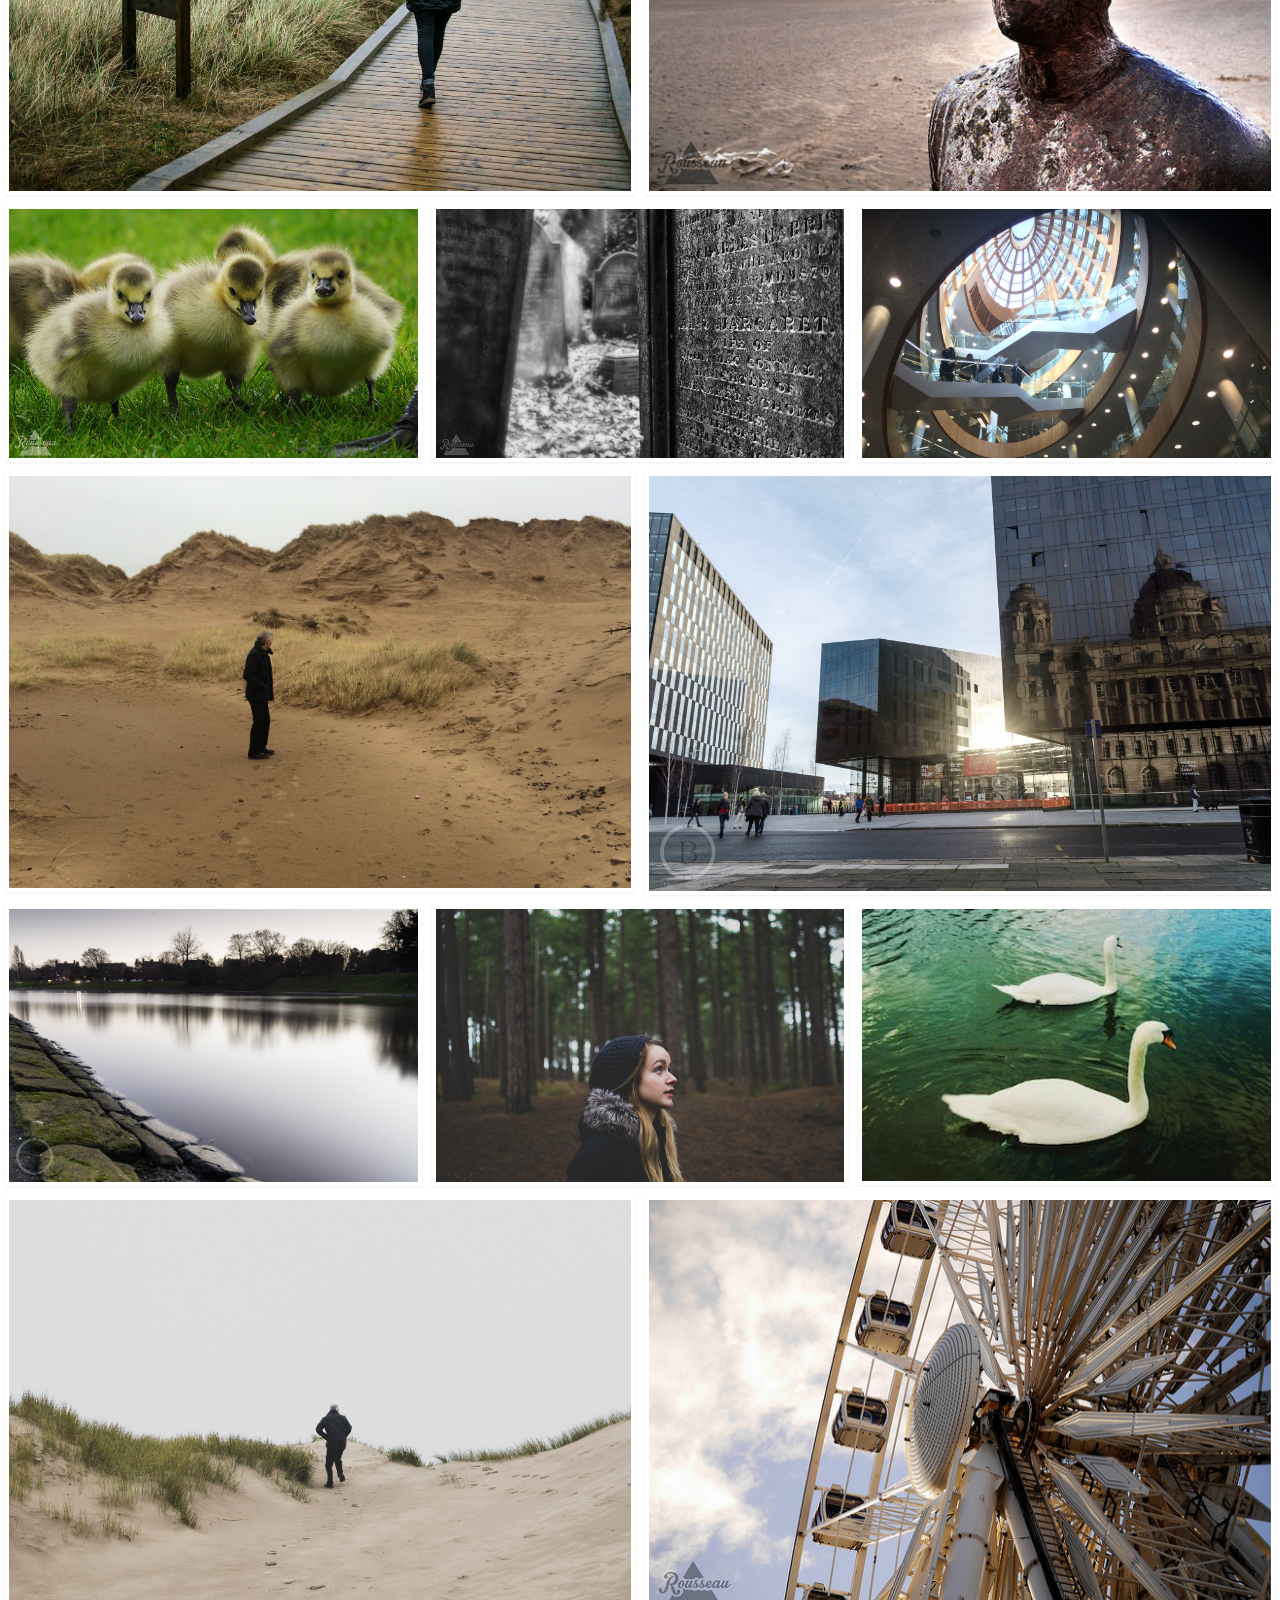
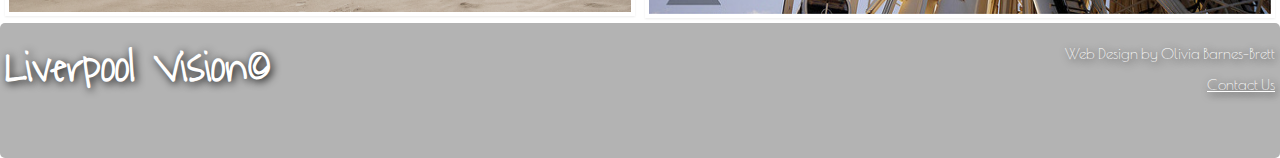
==== commit 72e42678: "footer homepage" ====
--- a/index.html
+++ b/index.html
@@ -184,7 +184,7 @@
 
       <div class="row">
         <div class="col-xs-12 col-sm-6 col-md-6">
-           <h3 class="text_photo"> White Sand at Formby Beach</h3>
+           <h3 class="text_photo"> White Sand at Formby</h3>
            <h3 class="subtext_photo"> by Eddie Delaveau</h3>
              <a href="https://instagram.com/ed_delaveau" target="blank" class="thumbnail">
            <img src="Beach distance man.jpg" alt="Far away Man">
@@ -198,9 +198,18 @@
               </a>
         </div>
       </div>
-      
     </div>
-
-  </body>
-
-</html>+      <footer id="footer_main">
+        <div class="row">
+          <div class="col-xs-6 col-sm-6 col-md-6">
+            <a id="footertitle_link" href="index.html"><h1 id= "footer_title">Liverpool Vision&copy</h1>
+          </div>
+          <div class="col-xs-6 col-sm-6 col-md-6">
+            <p id="footer_text">Web Design by Olivia Barnes-Brett</p>
+            <p id="footer_text"><a href="contactpage.html"> Contact Us</a></p>
+          </div>
+        </div>
+
+      </footer>
+</html>
+  </body>--- a/my_website.css
+++ b/my_website.css
@@ -202,6 +202,48 @@
 
 }
 
+ #footer_main {
+ 	position: absolute;
+ 	background-color:#b3b3b3;
+ 	height: 15%;
+ 	width: 100%;
+ 	padding-top: 15px;
+ 	border-radius: 5px;
+ 	border-width: 20px;
+
+ }
+
+#footer_title {
+	font-size: 45px;
+	color: white;
+	font-weight: bolder;
+	text-align: left;
+	padding-top: 0;
+	margin-top: 0;
+	width:100%;
+	font-family: "Waiting for the Sunrise";
+	text-shadow: 2px 2px 8px #000;
+	-webkit-transition-duration: 0; /* Safari */
+    transition-duration: 0;
+
+}
+
+#footertitle_link:hover {
+	color:white;
+}
+
+ #footer_text {
+ 	color: white;
+ 	text-shadow: 2px 2px 8px #000;
+ 	text-align: right;
+ 	font-size: 15px;
+ }
+
+ #footer_text a{
+ 	color: white;
+ 	text-decoration: underline;
+ }
+
 @media screen and (max-width: 352px) {
 
    #main_title { 
@@ -212,19 +254,36 @@
    #sub_heading { 
    	  font-size: 30px; 
    	}
+
+   	#footer_title {
+ 		font-size: 20px;
+ 	}
+
  }
 
+ @media only screen and (max-width: 744px) {
+ 	#footer_main {
+ 		height: auto;
+ 	}
+
+ 	#footer_title {
+ 		font-size: 35px;
+ 	}
+
+}
+
  /*About US ----------------*/
 
 .central_grey{
+
 	background-color:rgba(72,72,72,0.4);
 	padding-left:35px;
 	padding-right:35px;
 	padding-top:35px;
 	padding-bottom:50px;
-	width: 450px;
+	width: 800px;
 	float: left;
-	left: 50%;
+	left: 36%;
 	position: absolute;
   	margin-top:30px;
 	margin-left: -210px;
@@ -305,7 +364,7 @@
 	color:#F778A1;
 }
 
-@media only screen and (max-width: 580px) {
+@media only screen and (max-width: 1011px) {
 	.central_grey {
 		left: 3%;
 		margin-right: 3%;
@@ -324,9 +383,9 @@
   	background-size: cover;
 	background-repeat: no-repeat;
 	width: 100%;
-	height: 1300px;
+	height: 1500px;
 	background-position: 50% 50%;
-}
+	}
 
 #feedback-page{
 	text-align:center;
